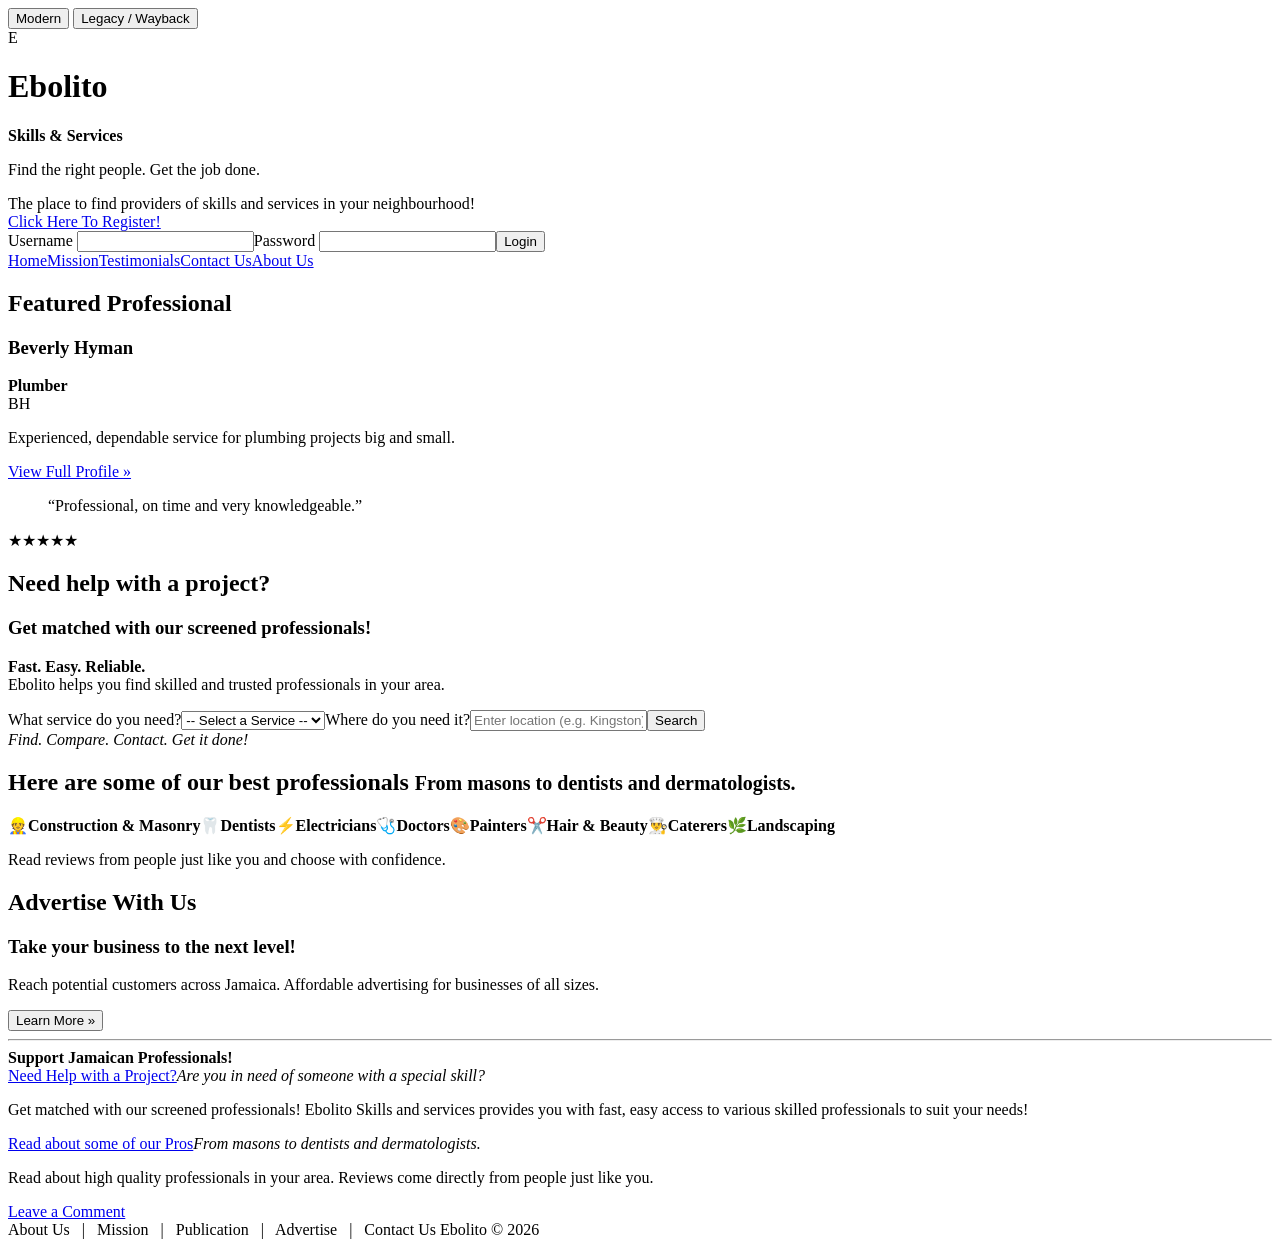
==== Ebolito.Web/wwwroot/index.html @ aea16548 "Add shared themed Ebolito home page" ====
<!doctype html>
<html lang="en" data-theme="modern">
<head>
  <meta charset="utf-8">
  <meta name="viewport" content="width=device-width,initial-scale=1">
  <title>Ebolito Skills & Services</title>
  <link rel="stylesheet" href="/css/site.css">
</head>
<body>
  <div class="theme-switch" aria-label="Appearance">
    <button data-set-theme="modern">Modern</button>
    <button data-set-theme="legacy">Legacy / Wayback</button>
  </div>

  <header class="masthead">
    <div class="brand">
      <div class="brand-mark">E</div>
      <div><h1>Ebolito</h1><strong>Skills &amp; Services</strong><p>Find the right people. Get the job done.</p></div>
    </div>
    <div class="legacy-tagline">The place to find providers of skills and services in your neighbourhood!</div>
    <div class="auth"><a href="#">Click Here To Register!</a><div><label>Username <input></label><label>Password <input type="password"></label><button>Login</button></div></div>
  </header>

  <nav><a href="#">Home</a><a href="#">Mission</a><a href="#">Testimonials</a><a href="#">Contact Us</a><a href="#">About Us</a></nav>

  <main>
    <aside class="featured panel"><h2>Featured Professional</h2><h3>Beverly Hyman</h3><b>Plumber</b><div class="portrait placeholder">BH</div><p>Experienced, dependable service for plumbing projects big and small.</p><a href="#">View Full Profile »</a><blockquote>“Professional, on time and very knowledgeable.”</blockquote><div class="stars">★★★★★</div></aside>

    <section class="center">
      <div class="hero panel"><h2>Need help with a project?</h2><h3>Get matched with our screened professionals!</h3><p><b>Fast. Easy. Reliable.</b><br>Ebolito helps you find skilled and trusted professionals in your area.</p><form><label>What service do you need?<select><option>-- Select a Service --</option><option>Plumbing</option><option>Electrical</option><option>Construction</option></select></label><label>Where do you need it?<input placeholder="Enter location (e.g. Kingston)"></label><button>Search</button></form><em>Find. Compare. Contact. Get it done!</em></div>

      <div class="pros panel"><h2>Here are some of our best professionals <small>From masons to dentists and dermatologists.</small></h2><div class="categories"><span>👷<b>Construction &amp; Masonry</b></span><span>🦷<b>Dentists</b></span><span>⚡<b>Electricians</b></span><span>🩺<b>Doctors</b></span><span>🎨<b>Painters</b></span><span>✂️<b>Hair &amp; Beauty</b></span><span>👨‍🍳<b>Caterers</b></span><span>🌿<b>Landscaping</b></span></div><p>Read reviews from people just like you and choose with confidence.</p></div>
    </section>

    <aside class="advert panel"><h2>Advertise With Us</h2><h3>Take your business to the next level!</h3><p>Reach potential customers across Jamaica. Affordable advertising for businesses of all sizes.</p><button>Learn More »</button><hr><strong>Support Jamaican Professionals!</strong></aside>
  </main>

  <section class="legacy-home">
    <div class="legacy-card"><a class="legacy-title" href="#">Need Help with a Project?</a><em>Are you in need of someone with a special skill?</em><p>Get matched with our screened professionals! Ebolito Skills and services provides you with fast, easy access to various skilled professionals to suit your needs!</p></div>
    <div class="legacy-card"><a class="legacy-title" href="#">Read about some of our Pros</a><em>From masons to dentists and dermatologists.</em><p>Read about high quality professionals in your area. Reviews come directly from people just like you.</p><a href="#">Leave a Comment</a></div>
  </section>

  <footer>About Us &nbsp; | &nbsp; Mission &nbsp; | &nbsp; Publication &nbsp; | &nbsp; Advertise &nbsp; | &nbsp; Contact Us <span>Ebolito © 2026</span></footer>
  <script src="/js/theme.js"></script>
</body>
</html>
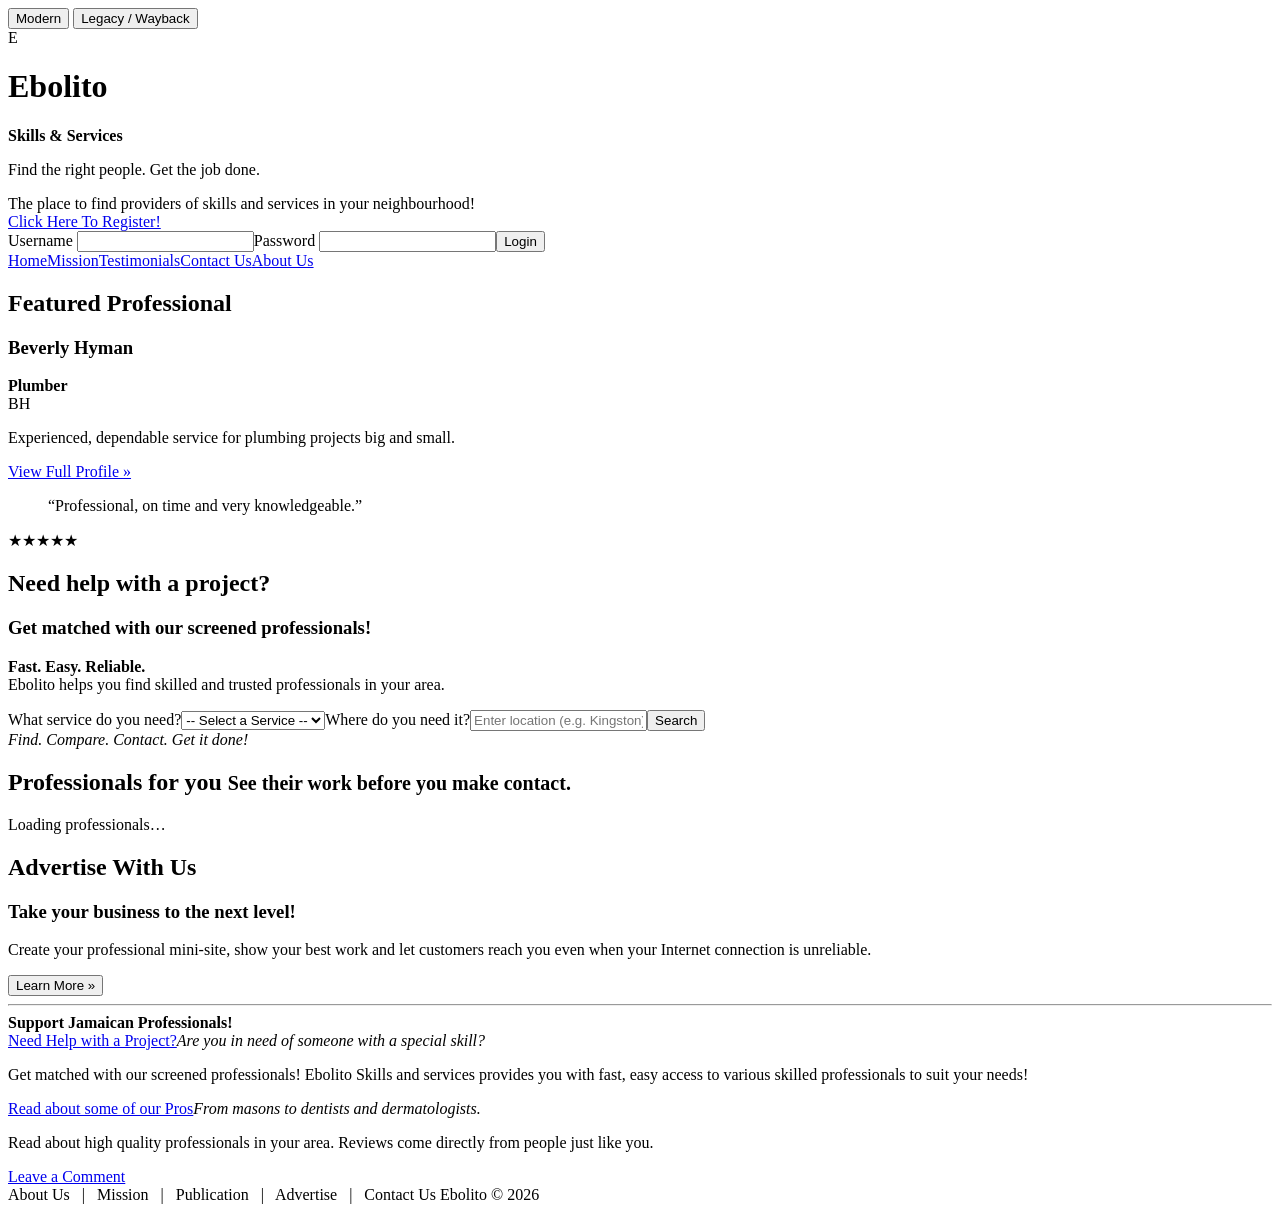
==== commit fcee921c: "Connect homepage to marketplace flows" ====
--- a/Ebolito.Web/wwwroot/index.html
+++ b/Ebolito.Web/wwwroot/index.html
@@ -24,15 +24,16 @@
   <nav><a href="#">Home</a><a href="#">Mission</a><a href="#">Testimonials</a><a href="#">Contact Us</a><a href="#">About Us</a></nav>
 
   <main>
-    <aside class="featured panel"><h2>Featured Professional</h2><h3>Beverly Hyman</h3><b>Plumber</b><div class="portrait placeholder">BH</div><p>Experienced, dependable service for plumbing projects big and small.</p><a href="#">View Full Profile »</a><blockquote>“Professional, on time and very knowledgeable.”</blockquote><div class="stars">★★★★★</div></aside>
+    <aside class="featured panel"><h2>Featured Professional</h2><h3>Beverly Hyman</h3><b>Plumber</b><div class="portrait placeholder">BH</div><p>Experienced, dependable service for plumbing projects big and small.</p><a href="javascript:showProfile('beverly-hyman')">View Full Profile »</a><blockquote>“Professional, on time and very knowledgeable.”</blockquote><div class="stars">★★★★★</div></aside>
 
     <section class="center">
-      <div class="hero panel"><h2>Need help with a project?</h2><h3>Get matched with our screened professionals!</h3><p><b>Fast. Easy. Reliable.</b><br>Ebolito helps you find skilled and trusted professionals in your area.</p><form><label>What service do you need?<select><option>-- Select a Service --</option><option>Plumbing</option><option>Electrical</option><option>Construction</option></select></label><label>Where do you need it?<input placeholder="Enter location (e.g. Kingston)"></label><button>Search</button></form><em>Find. Compare. Contact. Get it done!</em></div>
+      <div class="hero panel"><h2>Need help with a project?</h2><h3>Get matched with our screened professionals!</h3><p><b>Fast. Easy. Reliable.</b><br>Ebolito helps you find skilled and trusted professionals in your area.</p><form data-search-form><label>What service do you need?<select data-service><option>-- Select a Service --</option></select></label><label>Where do you need it?<input data-location placeholder="Enter location (e.g. Kingston)"></label><button>Search</button></form><em>Find. Compare. Contact. Get it done!</em></div>
 
-      <div class="pros panel"><h2>Here are some of our best professionals <small>From masons to dentists and dermatologists.</small></h2><div class="categories"><span>👷<b>Construction &amp; Masonry</b></span><span>🦷<b>Dentists</b></span><span>⚡<b>Electricians</b></span><span>🩺<b>Doctors</b></span><span>🎨<b>Painters</b></span><span>✂️<b>Hair &amp; Beauty</b></span><span>👨‍🍳<b>Caterers</b></span><span>🌿<b>Landscaping</b></span></div><p>Read reviews from people just like you and choose with confidence.</p></div>
+      <div class="pros panel"><h2>Professionals for you <small>See their work before you make contact.</small></h2><div class="results" data-results><p>Loading professionals…</p></div></div>
+      <section class="profile-panel panel" data-profile hidden></section>
     </section>
 
-    <aside class="advert panel"><h2>Advertise With Us</h2><h3>Take your business to the next level!</h3><p>Reach potential customers across Jamaica. Affordable advertising for businesses of all sizes.</p><button>Learn More »</button><hr><strong>Support Jamaican Professionals!</strong></aside>
+    <aside class="advert panel"><h2>Advertise With Us</h2><h3>Take your business to the next level!</h3><p>Create your professional mini-site, show your best work and let customers reach you even when your Internet connection is unreliable.</p><button>Learn More »</button><hr><strong>Support Jamaican Professionals!</strong></aside>
   </main>
 
   <section class="legacy-home">
@@ -40,7 +41,22 @@
     <div class="legacy-card"><a class="legacy-title" href="#">Read about some of our Pros</a><em>From masons to dentists and dermatologists.</em><p>Read about high quality professionals in your area. Reviews come directly from people just like you.</p><a href="#">Leave a Comment</a></div>
   </section>
 
+  <dialog class="engagement-dialog" data-engagement-dialog>
+    <form method="dialog"><button class="dialog-close" aria-label="Close">×</button></form>
+    <h2>Request <span data-professional-name>a professional</span></h2>
+    <p>Your verified Ebolito identity is used so the professional knows who is requesting contact. The professional can receive this by WhatsApp or SMS without needing to stay online.</p>
+    <form data-engagement-form>
+      <input type="hidden" name="professionalId">
+      <label>What do you need?<textarea name="requestText" required placeholder="Briefly describe the job"></textarea></label>
+      <label>Where is the job?<input name="location" required placeholder="Community or parish"></label>
+      <label>Preferred contact channel<select name="preferredChannel"><option value="0">WhatsApp</option><option value="1">SMS</option><option value="2">Ebolito web</option></select></label>
+      <button type="submit">Send engagement request</button>
+      <p data-engagement-status></p>
+    </form>
+  </dialog>
+
   <footer>About Us &nbsp; | &nbsp; Mission &nbsp; | &nbsp; Publication &nbsp; | &nbsp; Advertise &nbsp; | &nbsp; Contact Us <span>Ebolito © 2026</span></footer>
   <script src="/js/theme.js"></script>
+  <script src="/js/marketplace.js"></script>
 </body>
 </html>
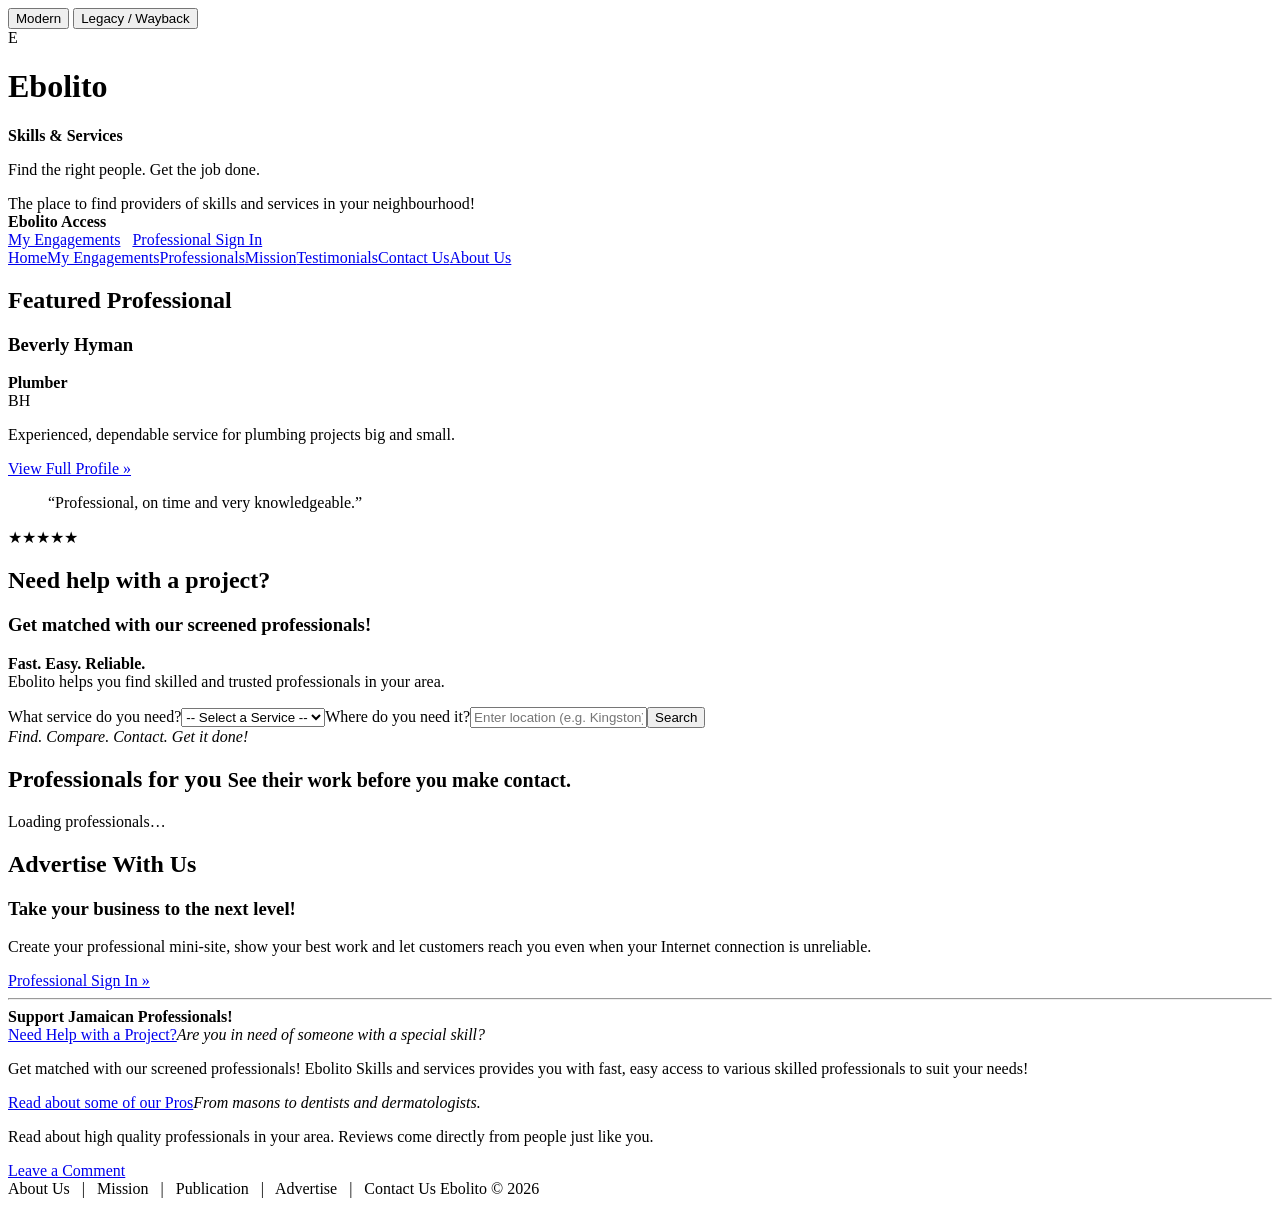
==== commit aa1967c6: "Replace placeholder login with real Ebolito access links" ====
--- a/Ebolito.Web/wwwroot/index.html
+++ b/Ebolito.Web/wwwroot/index.html
@@ -18,10 +18,10 @@
       <div><h1>Ebolito</h1><strong>Skills &amp; Services</strong><p>Find the right people. Get the job done.</p></div>
     </div>
     <div class="legacy-tagline">The place to find providers of skills and services in your neighbourhood!</div>
-    <div class="auth"><a href="#">Click Here To Register!</a><div><label>Username <input></label><label>Password <input type="password"></label><button>Login</button></div></div>
+    <div class="auth"><strong>Ebolito Access</strong><div><a href="/my-engagements.html">My Engagements</a> &nbsp; <a href="/professional-login.html">Professional Sign In</a></div></div>
   </header>
 
-  <nav><a href="#">Home</a><a href="#">Mission</a><a href="#">Testimonials</a><a href="#">Contact Us</a><a href="#">About Us</a></nav>
+  <nav><a href="/">Home</a><a href="/my-engagements.html">My Engagements</a><a href="/professional-login.html">Professionals</a><a href="#">Mission</a><a href="#">Testimonials</a><a href="#">Contact Us</a><a href="#">About Us</a></nav>
 
   <main>
     <aside class="featured panel"><h2>Featured Professional</h2><h3>Beverly Hyman</h3><b>Plumber</b><div class="portrait placeholder">BH</div><p>Experienced, dependable service for plumbing projects big and small.</p><a href="javascript:showProfile('beverly-hyman')">View Full Profile »</a><blockquote>“Professional, on time and very knowledgeable.”</blockquote><div class="stars">★★★★★</div></aside>
@@ -33,7 +33,7 @@
       <section class="profile-panel panel" data-profile hidden></section>
     </section>
 
-    <aside class="advert panel"><h2>Advertise With Us</h2><h3>Take your business to the next level!</h3><p>Create your professional mini-site, show your best work and let customers reach you even when your Internet connection is unreliable.</p><button>Learn More »</button><hr><strong>Support Jamaican Professionals!</strong></aside>
+    <aside class="advert panel"><h2>Advertise With Us</h2><h3>Take your business to the next level!</h3><p>Create your professional mini-site, show your best work and let customers reach you even when your Internet connection is unreliable.</p><a href="/professional-login.html">Professional Sign In »</a><hr><strong>Support Jamaican Professionals!</strong></aside>
   </main>
 
   <section class="legacy-home">
@@ -44,12 +44,35 @@
   <dialog class="engagement-dialog" data-engagement-dialog>
     <form method="dialog"><button class="dialog-close" aria-label="Close">×</button></form>
     <h2>Request <span data-professional-name>a professional</span></h2>
-    <p>Your verified Ebolito identity is used so the professional knows who is requesting contact. The professional can receive this by WhatsApp or SMS without needing to stay online.</p>
-    <form data-engagement-form>
+    <p>Your verified Ebolito identity is used so the professional knows who is requesting contact. You do not need to know whether they use Ebolito, WhatsApp, SMS, email, Slack or another supported channel—Ebolito routes the request for you.</p>
+
+    <section data-identity-start>
+      <h3>Verify your mobile number</h3>
+      <form data-identity-start-form>
+        <label>Your name<input name="displayName" required autocomplete="name"></label>
+        <label>Mobile number<input name="mobileNumber" required inputmode="tel" autocomplete="tel" placeholder="876-555-1234"></label>
+        <label>Email (optional)<input name="email" type="email" autocomplete="email"></label>
+        <button type="submit">Send verification code</button>
+        <p data-identity-start-status></p>
+      </form>
+    </section>
+
+    <section data-identity-complete hidden>
+      <h3>Enter the code we sent</h3>
+      <form data-identity-complete-form>
+        <input type="hidden" name="challengeId">
+        <label>Verification code<input name="code" required inputmode="numeric" maxlength="6" pattern="[0-9]{6}" autocomplete="one-time-code"></label>
+        <button type="submit">Verify</button>
+        <p data-identity-complete-status></p>
+      </form>
+    </section>
+
+    <form data-engagement-form hidden>
       <input type="hidden" name="professionalId">
       <label>What do you need?<textarea name="requestText" required placeholder="Briefly describe the job"></textarea></label>
       <label>Where is the job?<input name="location" required placeholder="Community or parish"></label>
-      <label>Preferred contact channel<select name="preferredChannel"><option value="0">WhatsApp</option><option value="1">SMS</option><option value="2">Ebolito web</option></select></label>
+      <label>How should the professional contact you?<select name="preferredChannel"><option value="0">WhatsApp</option><option value="1">SMS</option><option value="2">Ebolito</option></select></label>
+      <p><small>This preference is for the professional's reply. Ebolito chooses the best configured channel to notify them.</small></p>
       <button type="submit">Send engagement request</button>
       <p data-engagement-status></p>
     </form>
@@ -59,4 +82,4 @@
   <script src="/js/theme.js"></script>
   <script src="/js/marketplace.js"></script>
 </body>
-</html>
+</html>
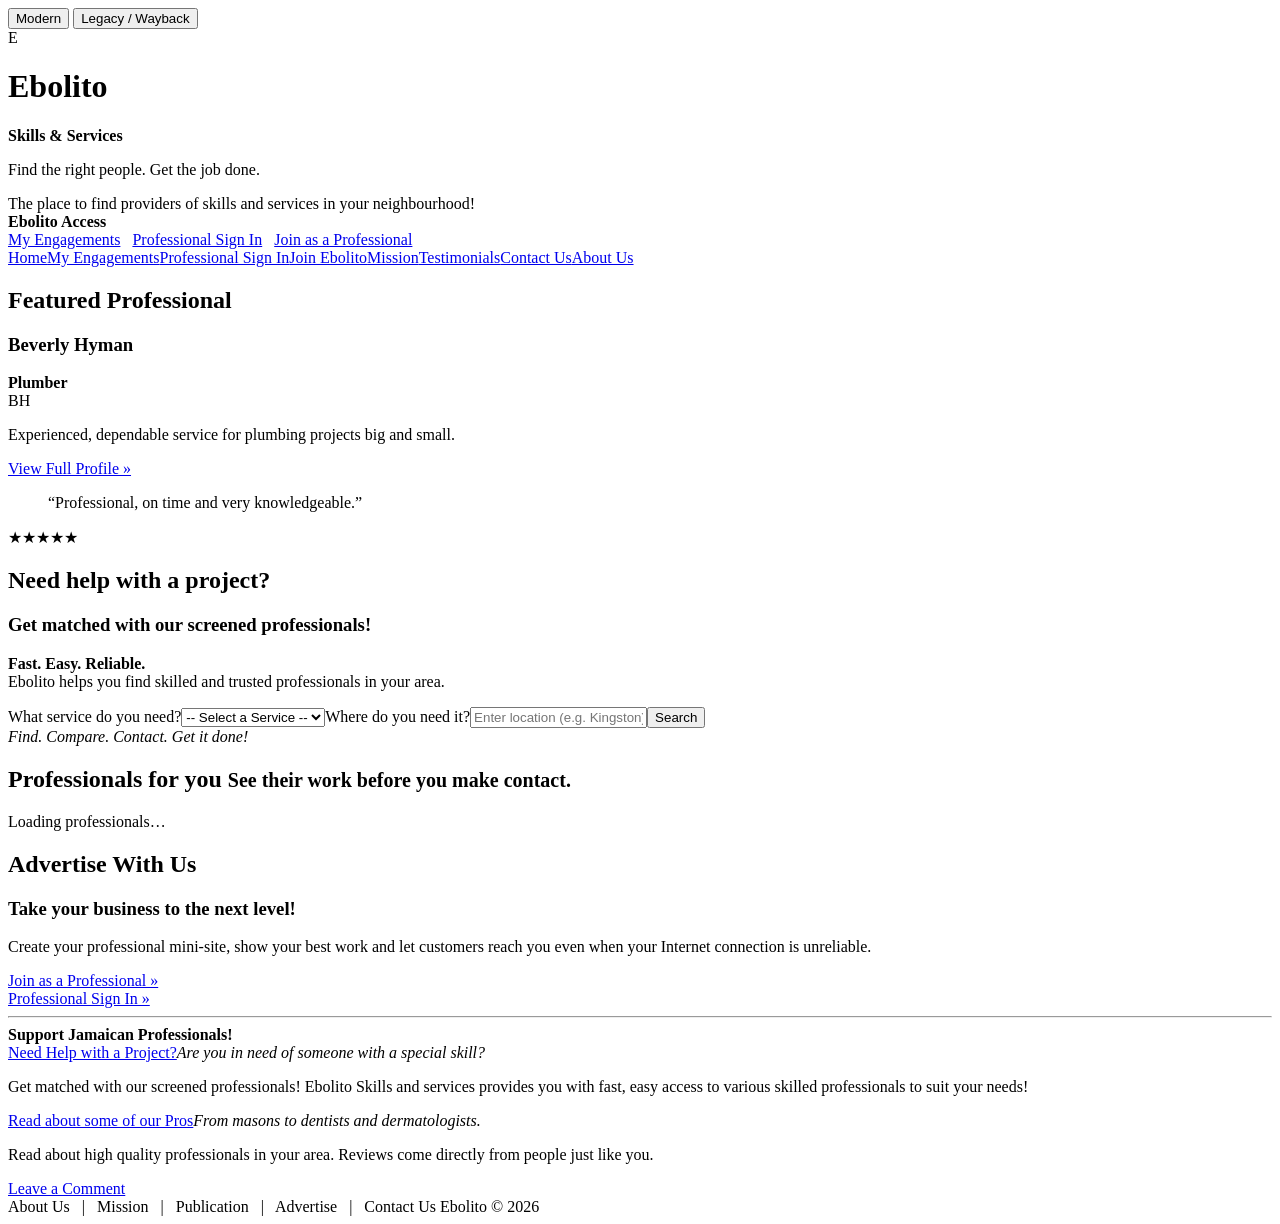
==== commit d874fde6: "Expose professional registration from marketplace" ====
--- a/Ebolito.Web/wwwroot/index.html
+++ b/Ebolito.Web/wwwroot/index.html
@@ -18,10 +18,10 @@
       <div><h1>Ebolito</h1><strong>Skills &amp; Services</strong><p>Find the right people. Get the job done.</p></div>
     </div>
     <div class="legacy-tagline">The place to find providers of skills and services in your neighbourhood!</div>
-    <div class="auth"><strong>Ebolito Access</strong><div><a href="/my-engagements.html">My Engagements</a> &nbsp; <a href="/professional-login.html">Professional Sign In</a></div></div>
+    <div class="auth"><strong>Ebolito Access</strong><div><a href="/my-engagements.html">My Engagements</a> &nbsp; <a href="/professional-login.html">Professional Sign In</a> &nbsp; <a href="/professional-register.html">Join as a Professional</a></div></div>
   </header>
 
-  <nav><a href="/">Home</a><a href="/my-engagements.html">My Engagements</a><a href="/professional-login.html">Professionals</a><a href="#">Mission</a><a href="#">Testimonials</a><a href="#">Contact Us</a><a href="#">About Us</a></nav>
+  <nav><a href="/">Home</a><a href="/my-engagements.html">My Engagements</a><a href="/professional-login.html">Professional Sign In</a><a href="/professional-register.html">Join Ebolito</a><a href="#">Mission</a><a href="#">Testimonials</a><a href="#">Contact Us</a><a href="#">About Us</a></nav>
 
   <main>
     <aside class="featured panel"><h2>Featured Professional</h2><h3>Beverly Hyman</h3><b>Plumber</b><div class="portrait placeholder">BH</div><p>Experienced, dependable service for plumbing projects big and small.</p><a href="javascript:showProfile('beverly-hyman')">View Full Profile »</a><blockquote>“Professional, on time and very knowledgeable.”</blockquote><div class="stars">★★★★★</div></aside>
@@ -33,7 +33,7 @@
       <section class="profile-panel panel" data-profile hidden></section>
     </section>
 
-    <aside class="advert panel"><h2>Advertise With Us</h2><h3>Take your business to the next level!</h3><p>Create your professional mini-site, show your best work and let customers reach you even when your Internet connection is unreliable.</p><a href="/professional-login.html">Professional Sign In »</a><hr><strong>Support Jamaican Professionals!</strong></aside>
+    <aside class="advert panel"><h2>Advertise With Us</h2><h3>Take your business to the next level!</h3><p>Create your professional mini-site, show your best work and let customers reach you even when your Internet connection is unreliable.</p><a href="/professional-register.html">Join as a Professional »</a><br><a href="/professional-login.html">Professional Sign In »</a><hr><strong>Support Jamaican Professionals!</strong></aside>
   </main>
 
   <section class="legacy-home">
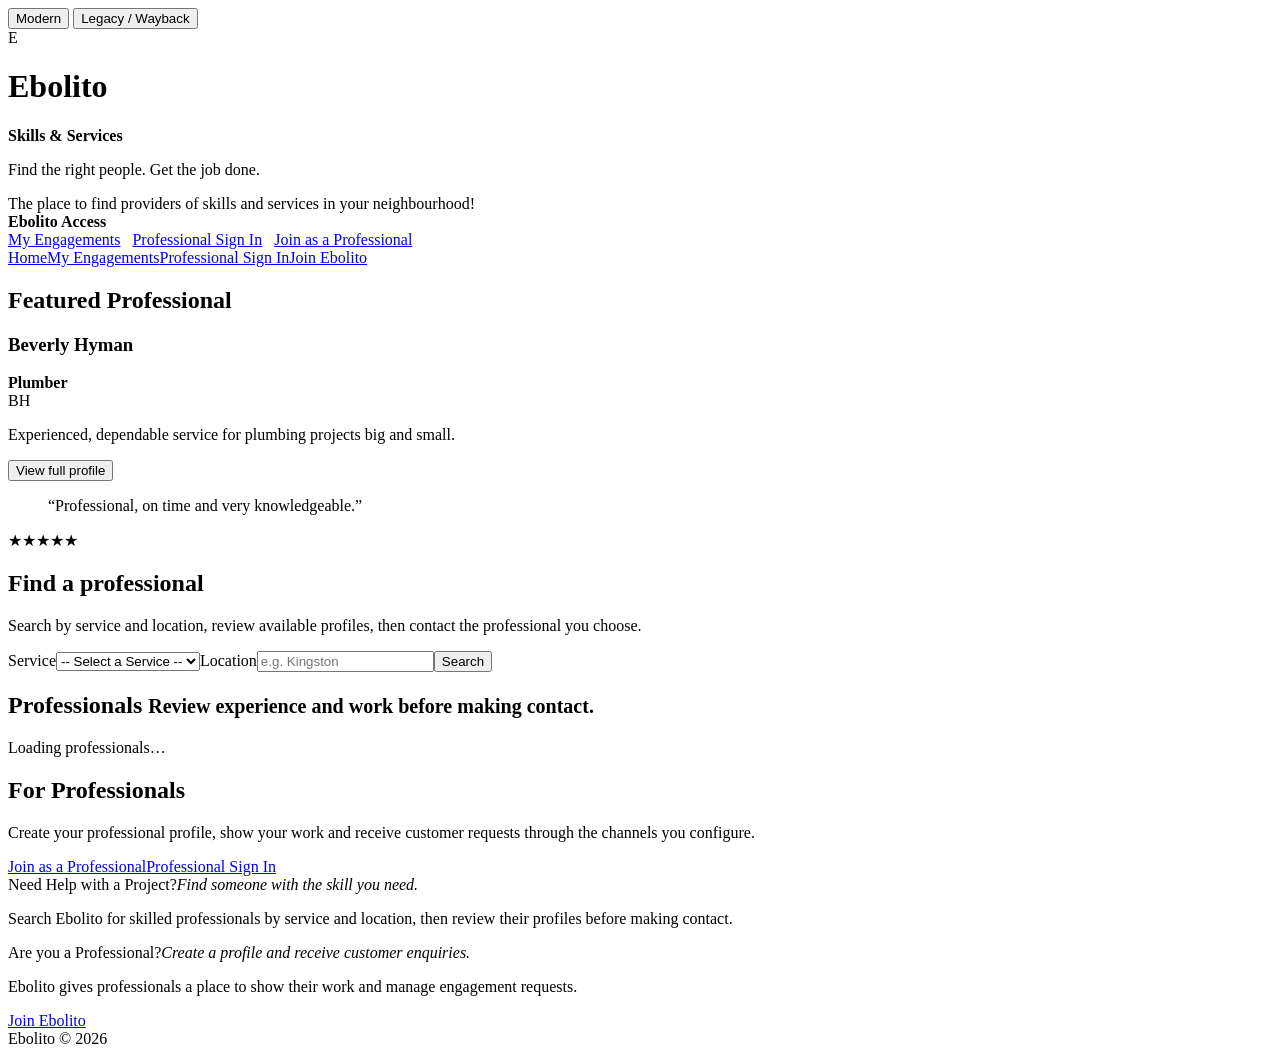
==== commit d4b8e9fe: "Remove fake navigation from Ebolito home" ====
--- a/Ebolito.Web/wwwroot/index.html
+++ b/Ebolito.Web/wwwroot/index.html
@@ -21,24 +21,24 @@
     <div class="auth"><strong>Ebolito Access</strong><div><a href="/my-engagements.html">My Engagements</a> &nbsp; <a href="/professional-login.html">Professional Sign In</a> &nbsp; <a href="/professional-register.html">Join as a Professional</a></div></div>
   </header>
 
-  <nav><a href="/">Home</a><a href="/my-engagements.html">My Engagements</a><a href="/professional-login.html">Professional Sign In</a><a href="/professional-register.html">Join Ebolito</a><a href="#">Mission</a><a href="#">Testimonials</a><a href="#">Contact Us</a><a href="#">About Us</a></nav>
+  <nav aria-label="Primary navigation"><a href="/">Home</a><a href="/my-engagements.html">My Engagements</a><a href="/professional-login.html">Professional Sign In</a><a href="/professional-register.html">Join Ebolito</a></nav>
 
   <main>
-    <aside class="featured panel"><h2>Featured Professional</h2><h3>Beverly Hyman</h3><b>Plumber</b><div class="portrait placeholder">BH</div><p>Experienced, dependable service for plumbing projects big and small.</p><a href="javascript:showProfile('beverly-hyman')">View Full Profile »</a><blockquote>“Professional, on time and very knowledgeable.”</blockquote><div class="stars">★★★★★</div></aside>
+    <aside class="featured panel"><h2>Featured Professional</h2><h3>Beverly Hyman</h3><b>Plumber</b><div class="portrait placeholder">BH</div><p>Experienced, dependable service for plumbing projects big and small.</p><button type="button" class="text-action" onclick="showProfile('beverly-hyman')">View full profile</button><blockquote>“Professional, on time and very knowledgeable.”</blockquote><div class="stars" aria-label="Five star rating">★★★★★</div></aside>
 
     <section class="center">
-      <div class="hero panel"><h2>Need help with a project?</h2><h3>Get matched with our screened professionals!</h3><p><b>Fast. Easy. Reliable.</b><br>Ebolito helps you find skilled and trusted professionals in your area.</p><form data-search-form><label>What service do you need?<select data-service><option>-- Select a Service --</option></select></label><label>Where do you need it?<input data-location placeholder="Enter location (e.g. Kingston)"></label><button>Search</button></form><em>Find. Compare. Contact. Get it done!</em></div>
+      <div class="hero panel"><h2>Find a professional</h2><p>Search by service and location, review available profiles, then contact the professional you choose.</p><form data-search-form><label>Service<select data-service><option>-- Select a Service --</option></select></label><label>Location<input data-location placeholder="e.g. Kingston"></label><button>Search</button></form></div>
 
-      <div class="pros panel"><h2>Professionals for you <small>See their work before you make contact.</small></h2><div class="results" data-results><p>Loading professionals…</p></div></div>
+      <div class="pros panel"><h2>Professionals <small>Review experience and work before making contact.</small></h2><div class="results" data-results><p>Loading professionals…</p></div></div>
       <section class="profile-panel panel" data-profile hidden></section>
     </section>
 
-    <aside class="advert panel"><h2>Advertise With Us</h2><h3>Take your business to the next level!</h3><p>Create your professional mini-site, show your best work and let customers reach you even when your Internet connection is unreliable.</p><a href="/professional-register.html">Join as a Professional »</a><br><a href="/professional-login.html">Professional Sign In »</a><hr><strong>Support Jamaican Professionals!</strong></aside>
+    <aside class="advert panel"><h2>For Professionals</h2><p>Create your professional profile, show your work and receive customer requests through the channels you configure.</p><a class="primary-link" href="/professional-register.html">Join as a Professional</a><a class="secondary-link" href="/professional-login.html">Professional Sign In</a></aside>
   </main>
 
   <section class="legacy-home">
-    <div class="legacy-card"><a class="legacy-title" href="#">Need Help with a Project?</a><em>Are you in need of someone with a special skill?</em><p>Get matched with our screened professionals! Ebolito Skills and services provides you with fast, easy access to various skilled professionals to suit your needs!</p></div>
-    <div class="legacy-card"><a class="legacy-title" href="#">Read about some of our Pros</a><em>From masons to dentists and dermatologists.</em><p>Read about high quality professionals in your area. Reviews come directly from people just like you.</p><a href="#">Leave a Comment</a></div>
+    <div class="legacy-card"><span class="legacy-title">Need Help with a Project?</span><em>Find someone with the skill you need.</em><p>Search Ebolito for skilled professionals by service and location, then review their profiles before making contact.</p></div>
+    <div class="legacy-card"><span class="legacy-title">Are you a Professional?</span><em>Create a profile and receive customer enquiries.</em><p>Ebolito gives professionals a place to show their work and manage engagement requests.</p><a href="/professional-register.html">Join Ebolito</a></div>
   </section>
 
   <dialog class="engagement-dialog" data-engagement-dialog>
@@ -78,7 +78,7 @@
     </form>
   </dialog>
 
-  <footer>About Us &nbsp; | &nbsp; Mission &nbsp; | &nbsp; Publication &nbsp; | &nbsp; Advertise &nbsp; | &nbsp; Contact Us <span>Ebolito © 2026</span></footer>
+  <footer><span>Ebolito © 2026</span></footer>
   <script src="/js/theme.js"></script>
   <script src="/js/marketplace.js"></script>
 </body>
